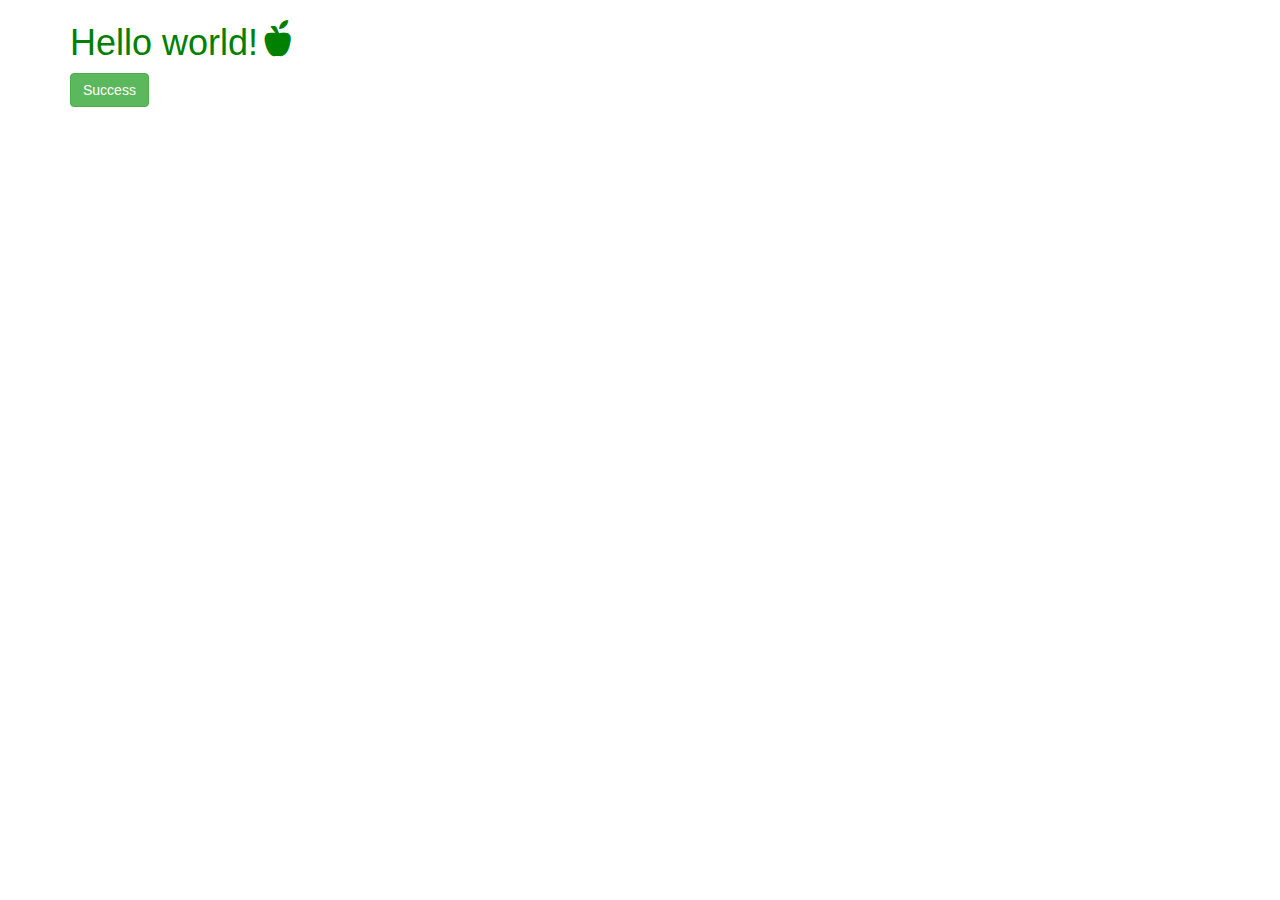
==== index.html @ 9663541f "creating repost" ====
<!DOCTYPE html>
<html lang="en">
<head>
    <meta charset="UTF-8">
    <title>Test</title>

    <link rel="stylesheet" href="css/bootstrap.css">
    <link rel="stylesheet" href="css/override.css">
</head>
<body>
<div class="container">

    <h1> Hello world!<span class="glyphicon glyphicon-apple"></span></h1>
    <p>
        <button
                id="button"
                type="button"
                class="btn btn-success">
            Success</button>



    </p>
</div>


<script src="js/lib/jquery-2.1.4.min.js"></script>
<script src="js/lib/bootstrap.js"></script>
<script src="js/client.js"></script>

</body>
</html>
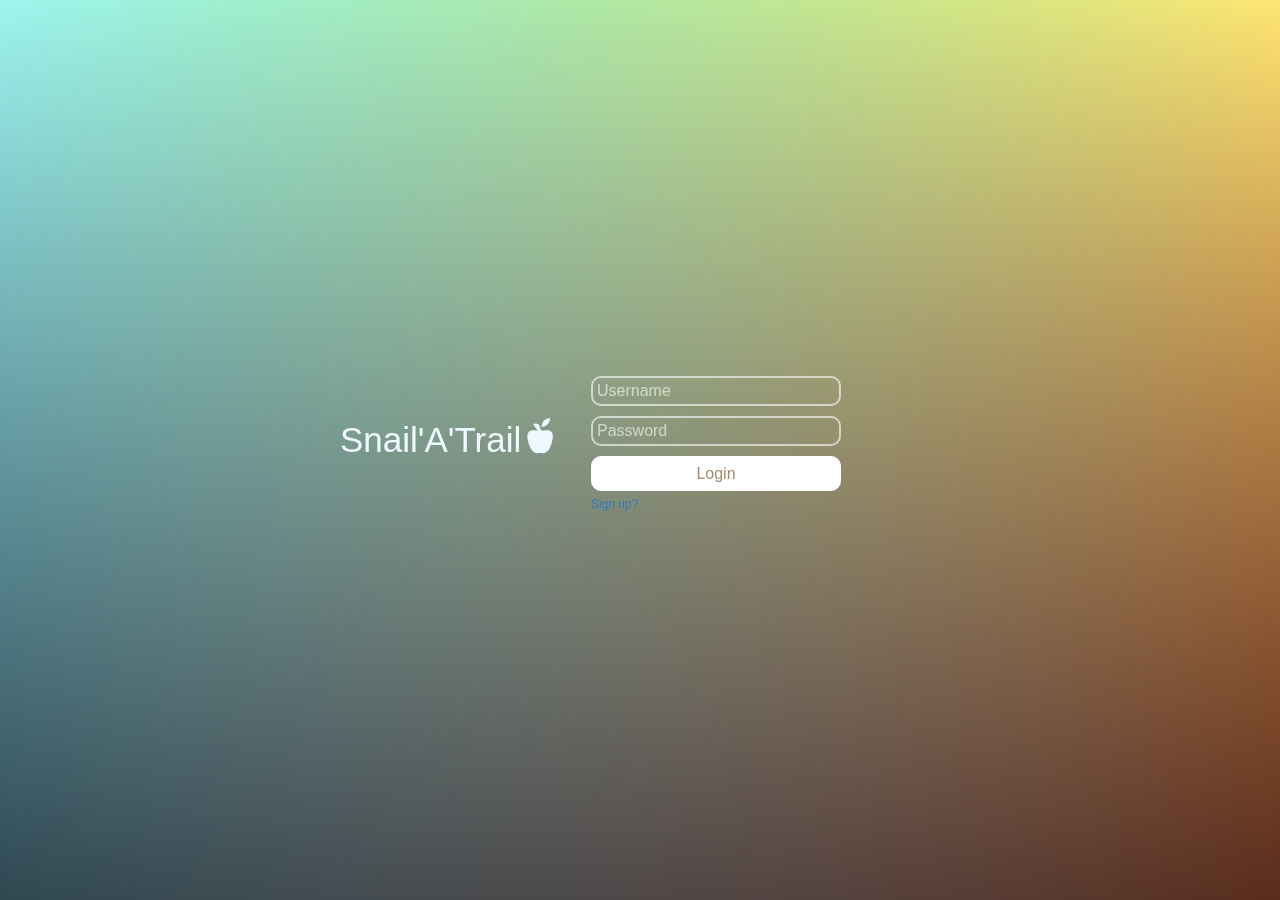
==== commit db1321b7: "bootstrap.js added" ====
--- a/index.html
+++ b/index.html
@@ -2,21 +2,36 @@
 <html lang="en">
 <head>
     <meta charset="UTF-8">
-    <title>Test</title>
+    <title>Snail'A'Trail</title>
 
     <link rel="stylesheet" href="css/bootstrap.css">
     <link rel="stylesheet" href="css/override.css">
 </head>
 <body>
+
+<div class="background"></div>
+
 <div class="container">
 
-    <h1> Hello world!<span class="glyphicon glyphicon-apple"></span></h1>
+
     <p>
-        <button
-                id="button"
-                type="button"
-                class="btn btn-success">
-            Success</button>
+    <div class="grad"></div>
+
+    <div class="header">
+
+        <div><span>Snail'A'Trail<span class="glyphicon glyphicon-apple  "></span></span ></div>
+    </div>
+    <br>
+    <div class="login">
+
+        <form id="loginform" method="post" >
+        <input type="text" id="userfrm" placeholder="Username" name="user"><br>
+        <input type="password" id="passfrm" placeholder="Password" name="password"><br>
+        <input class= "loginbutton" type="submit" value="Login">
+        </form>
+        <a href="signup.html" >Sign up?</a>
+    </div>
+
 
 
 
--- a/css/override.css
+++ b/css/override.css
@@ -0,0 +1,149 @@
+body{
+    margin: 0;
+    padding: 0;
+    background: #fff;
+
+    color: #fff;
+    font-family: Arial;
+    font-size: 12px;
+}
+
+.background {
+    position: fixed;
+    margin:0;
+    height: 100%;
+    width:100%;
+    background:
+    linear-gradient(
+            limegreen,
+            transparent
+    ),
+    linear-gradient(
+            90deg,
+            skyblue,
+            transparent
+    ),
+    linear-gradient(
+            -90deg,
+            coral,
+            transparent
+    );
+
+    background-blend-mode: screen;
+    z-index: 0;}
+
+.grad{
+    position: absolute;
+    top: 0px;
+    left: 0px;
+    right: 0px;
+    bottom: 0px;
+    width: auto;
+    height: auto;
+    background: -webkit-gradient(linear, left top, left bottom, color-stop(0%,rgba(0,0,0,0)), color-stop(100%,rgba(0,0,0,0.65)));
+    z-index: 1;
+    opacity: 1.7;
+}
+
+
+.header{
+    position: absolute;
+    top: calc(50% - 35px);
+    left: calc(50% - 300px);
+    z-index: 2;
+}
+
+.header div{
+    float: left;
+    color: #fff;
+    font-family: 'Exo', sans-serif;
+    font-size: 35px;
+    font-weight: 200;
+}
+
+.header div span{
+    color: aliceblue;
+
+);
+
+}
+
+.login{
+    position: absolute;
+    top: calc(50% - 75px);
+    left: calc(50% - 50px);
+    height: 150px;
+    width: 350px;
+    padding: 1px;
+    z-index: 2;
+}
+
+.login input[type=text]{
+    width: 250px;
+    height: 30px;
+    background: transparent;
+    border: 2px solid rgba(255,255,255,0.6);
+    border-radius: 10px;
+    color: #fff;
+    font-family: 'Exo', sans-serif;
+    font-size: 16px;
+    font-weight: 400;
+    padding: 4px;
+}
+
+.login input[type=password]{
+    width: 250px;
+    height: 30px;
+    background: transparent;
+    border: 2px solid rgba(255,255,255,0.6);
+    border-radius: 10px;
+    color: #fff;
+    font-family: 'Exo', sans-serif;
+    font-size: 16px;
+    font-weight: 400;
+    padding: 4px;
+    margin-top: 10px;
+}
+
+.login input[type=submit]{
+    width: 250px;
+    height: 35px;
+    background: #fff;
+    border: 1px solid #fff;
+    cursor: pointer;
+    border-radius: 10px;
+    color: #a18d6c;
+    font-family: 'Exo', sans-serif;
+    font-size: 16px;
+    font-weight: 400;
+    padding: 6px;
+    margin-bottom: 5px;
+    margin-top: 10px;
+}
+
+.login input[type=submit]:hover{
+    opacity: 0.8;
+}
+
+.login input[type=submit]:active{
+    opacity: 0.6;
+}
+
+.login input[type=text]:focus{
+    outline: none;
+    border: 1px solid rgba(255,255,255,0.9);
+}
+
+.login input[type=password]:focus{
+    outline: none;
+    border: 1px solid rgba(255,255,255,0.9);
+}
+
+.login input[type=submit]:focus{
+    outline: none;
+}
+
+::-webkit-input-placeholder{
+    color: rgba(255,255,255,0.6);
+}
+
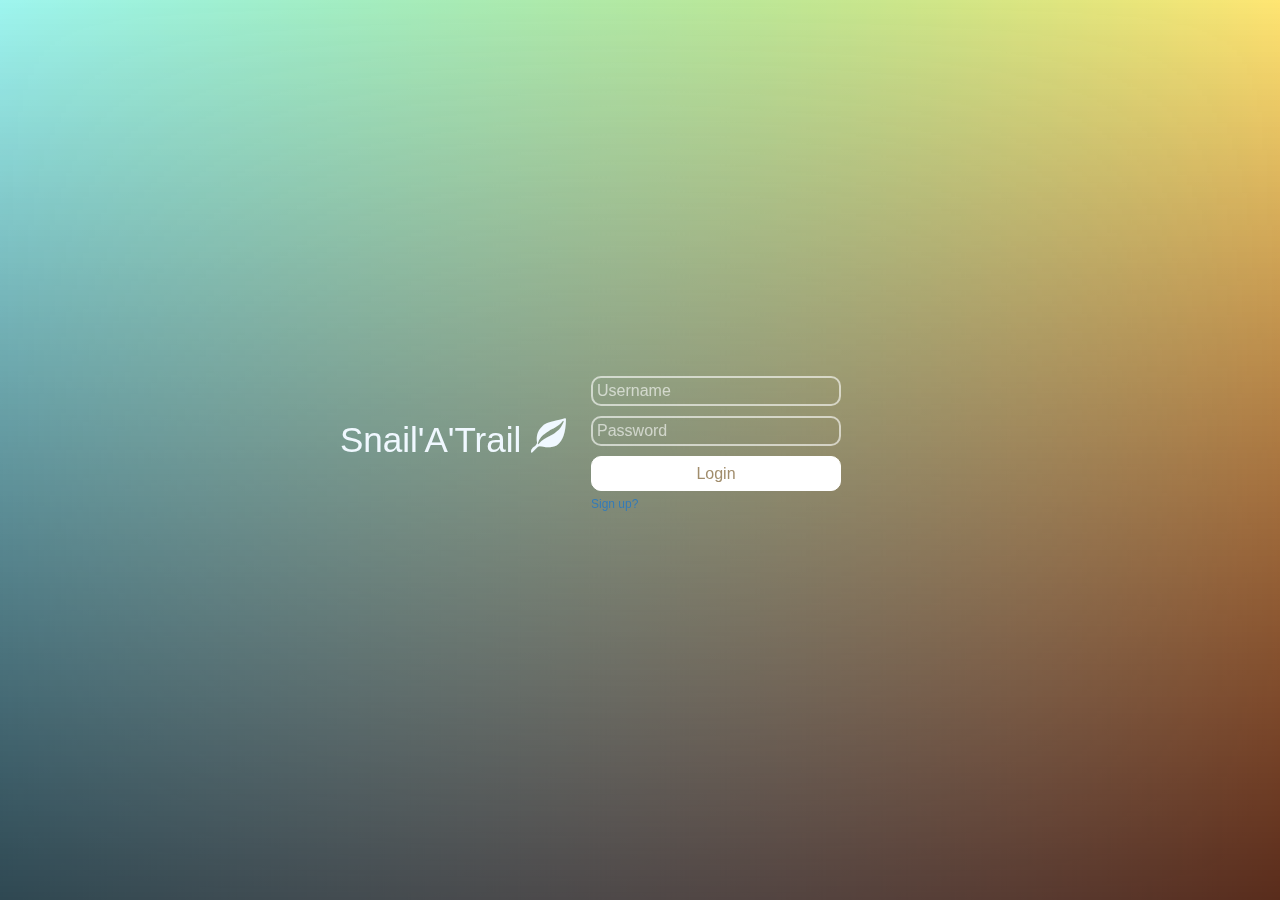
==== commit 375ca44f: "Game.html updated - snake.js and jquery-ui.min added for canvas and ui integration." ====
--- a/index.html
+++ b/index.html
@@ -19,7 +19,7 @@
 
     <div class="header">
 
-        <div><span>Snail'A'Trail<span class="glyphicon glyphicon-apple  "></span></span ></div>
+        <div><span>Snail'A'Trail <span class="glyphicon glyphicon-leaf  "></span></span ></div>
     </div>
     <br>
     <div class="login">
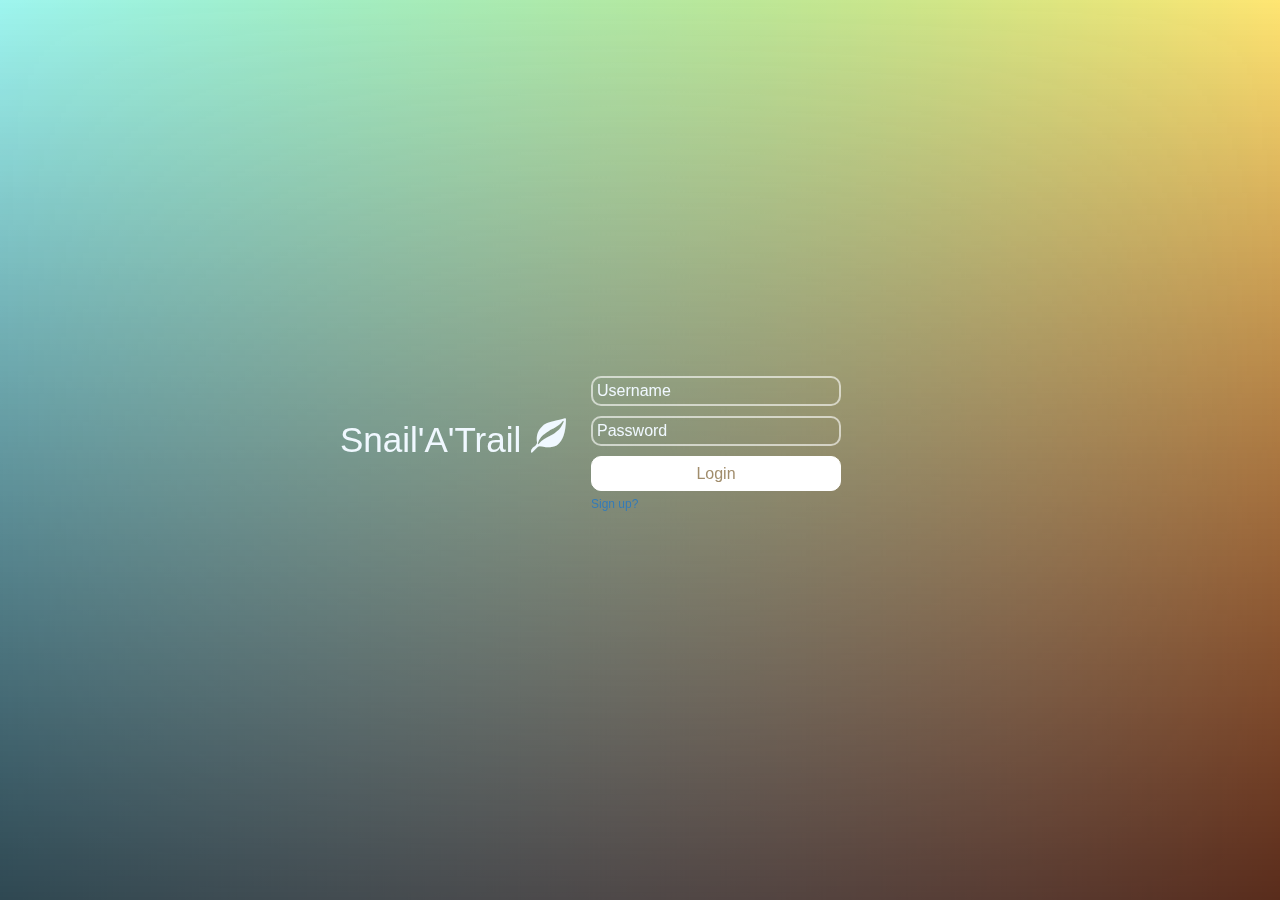
==== commit e1faed13: "Code cleanup" ====
--- a/index.html
+++ b/index.html
@@ -14,7 +14,7 @@
 <div class="container">
 
 
-    <p>
+
     <div class="grad"></div>
 
     <div class="header">
@@ -35,7 +35,7 @@
 
 
 
-    </p>
+
 </div>
 
 
--- a/css/override.css
+++ b/css/override.css
@@ -7,6 +7,32 @@
     font-family: Arial;
     font-size: 12px;
 }
+
+body ::-webkit-input-placeholder {
+/ WebKit browsers /
+font-family: 'Source Sans Pro', sans-serif;
+    color: #f0f8ff;
+    font-weight: 300;
+}
+body :-moz-placeholder {
+/ Mozilla Firefox 4 to 18 /
+font-family: 'Source Sans Pro', sans-serif;
+    color: #f0f8ff;
+    opacity: 1;
+    font-weight: 300;
+}
+body ::-moz-placeholder {
+/ Mozilla Firefox 19+ /
+font-family: 'Source Sans Pro', sans-serif;
+    color: #f0f8ff;
+    opacity: 1;
+    font-weight: 300;
+}
+body :-ms-input-placeholder {
+/ Internet Explorer 10+ /
+font-family: 'Source Sans Pro', sans-serif;
+    color: #f0f8ff;
+    font-weight: 300;}
 
 .background {
     position: fixed;
